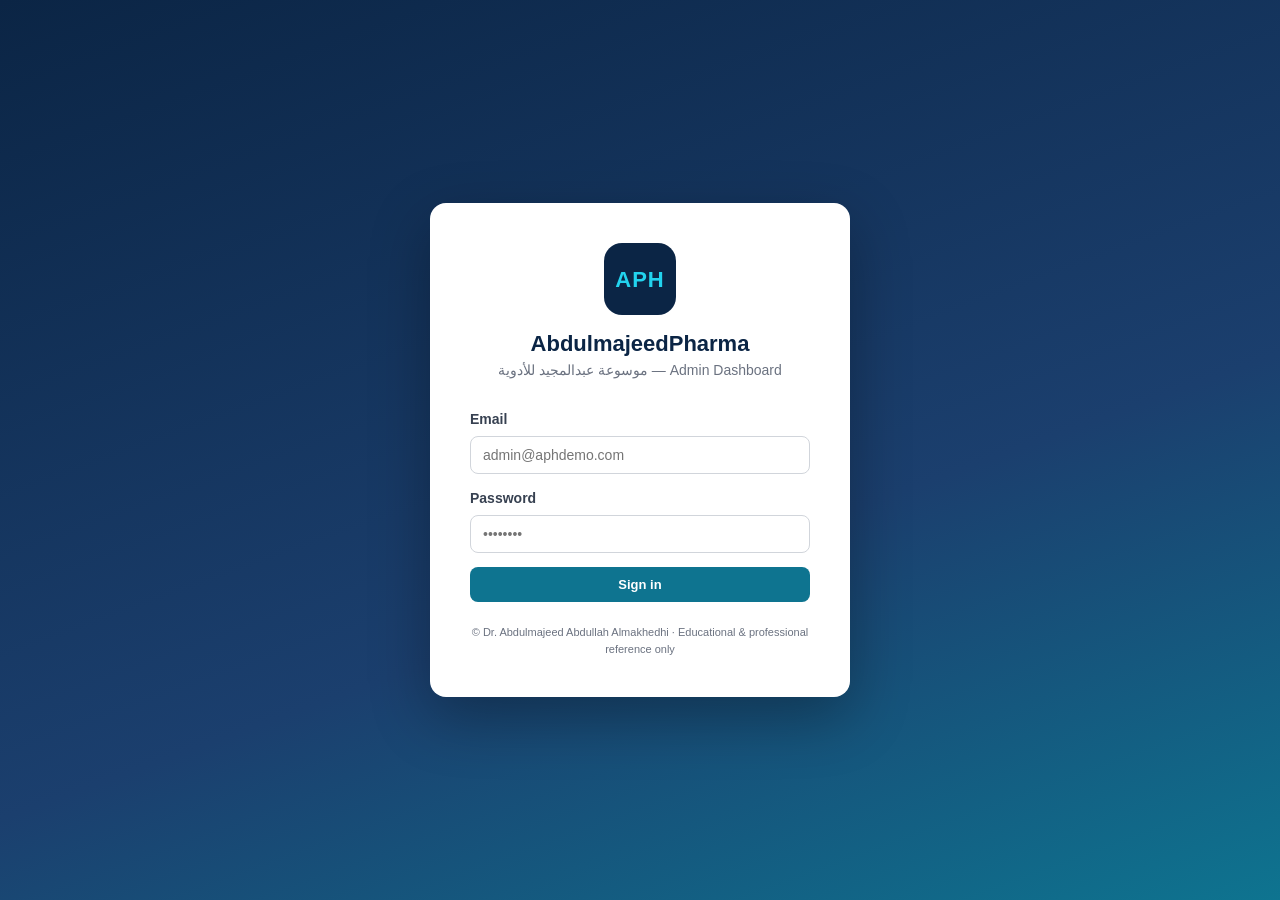
==== admin/index.html @ 185c7cea "Admin dashboard SPA (login, dashboard, drugs, products, taxonomy, imports, review, quality, users, a" ====
<!DOCTYPE html>
<html lang="en">
<head>
  <meta charset="UTF-8" />
  <meta name="viewport" content="width=device-width, initial-scale=1.0" />
  <title>APH Admin — AbdulmajeedPharma</title>
  <link rel="stylesheet" href="css/app.css" />
  <link rel="icon" href="data:image/svg+xml,%3Csvg xmlns='http://www.w3.org/2000/svg' viewBox='0 0 64 64'%3E%3Crect width='64' height='64' rx='14' fill='%230B2545'/%3E%3Ctext x='32' y='42' font-size='30' font-family='Arial' font-weight='bold' fill='%2322D3EE' text-anchor='middle'%3EAPH%3C/text%3E%3C/svg%3E" />
</head>
<body>
  <div id="app">
    <!-- Login -->
    <section id="login-view" class="login-wrap hidden">
      <div class="login-card">
        <div class="brand-block">
          <div class="logo-mark">APH</div>
          <h1>AbdulmajeedPharma</h1>
          <p class="muted">موسوعة عبدالمجيد للأدوية — Admin Dashboard</p>
        </div>
        <form id="login-form" autocomplete="on">
          <label>Email
            <input type="email" id="login-email" required placeholder="admin@aphdemo.com" />
          </label>
          <label>Password
            <input type="password" id="login-password" required placeholder="••••••••" />
          </label>
          <button type="submit" class="btn btn-primary btn-block">Sign in</button>
          <p id="login-error" class="error-text hidden"></p>
        </form>
        <p class="footer-note">© Dr. Abdulmajeed Abdullah Almakhedhi · Educational &amp; professional reference only</p>
      </div>
    </section>

    <!-- Shell -->
    <section id="shell" class="shell hidden">
      <aside class="sidebar">
        <div class="sidebar-brand">
          <div class="logo-mark small">APH</div>
          <div>
            <strong>AbdulmajeedPharma</strong>
            <div class="muted tiny">Admin Console</div>
          </div>
        </div>
        <nav id="nav" class="nav">
          <a href="#/dashboard" data-route="dashboard">Dashboard</a>
          <a href="#/drugs" data-route="drugs">Drugs</a>
          <a href="#/products" data-route="products">Products</a>
          <a href="#/systems" data-route="systems">Systems &amp; Classes</a>
          <a href="#/manufacturers" data-route="manufacturers">Manufacturers</a>
          <a href="#/sources" data-route="sources">Sources</a>
          <a href="#/imports" data-route="imports">Imports</a>
          <a href="#/review" data-route="review">Review Queue</a>
          <a href="#/images" data-route="images">Image Review</a>
          <a href="#/quality" data-route="quality">Data Quality</a>
          <a href="#/users" data-route="users">Users &amp; Roles</a>
          <a href="#/audit" data-route="audit">Audit Logs</a>
        </nav>
        <div class="sidebar-footer">
          <button id="btn-logout" class="btn btn-ghost btn-block">Sign out</button>
        </div>
      </aside>
      <main class="content">
        <header class="topbar">
          <h2 id="page-title">Dashboard</h2>
          <div class="topbar-right">
            <span id="user-badge" class="badge"></span>
            <span class="badge badge-demo">DEMO ENVIRONMENT</span>
          </div>
        </header>
        <div id="view" class="view"></div>
      </main>
    </section>
  </div>

  <div id="toast" class="toast hidden"></div>

  <script type="module" src="js/app.js"></script>
</body>
</html>
---- admin/css/app.css ----
/* APH Admin design system — medical navy / cyan / emerald (§2, §52) */
:root {
  --navy-900: #0B2545;
  --navy-800: #12335C;
  --navy-700: #1B3F6E;
  --cyan-600: #0E7490;
  --cyan-500: #0891B2;
  --cyan-400: #22D3EE;
  --emerald-600: #059669;
  --emerald-100: #D1FAE5;
  --amber-600: #D97706;
  --amber-100: #FEF3C7;
  --red-600: #DC2626;
  --red-100: #FEE2E2;
  --gray-900: #111827;
  --gray-700: #374151;
  --gray-500: #6B7280;
  --gray-300: #D1D5DB;
  --gray-200: #E5E7EB;
  --gray-100: #F3F4F6;
  --gray-50: #F9FAFB;
  --white: #FFFFFF;
  --radius: 10px;
  --shadow: 0 1px 3px rgba(11, 37, 69, 0.08), 0 1px 2px rgba(11, 37, 69, 0.06);
  --font: -apple-system, BlinkMacSystemFont, "Segoe UI", Roboto, "Helvetica Neue", Arial, "Noto Sans Arabic", sans-serif;
}

* { box-sizing: border-box; margin: 0; padding: 0; }
html, body { height: 100%; }
body { font-family: var(--font); color: var(--gray-900); background: var(--gray-100); font-size: 14px; line-height: 1.5; }
.hidden { display: none !important; }
.tiny { font-size: 11px; }
.muted { color: var(--gray-500); }

/* ---------- login ---------- */
.login-wrap { min-height: 100vh; display: flex; align-items: center; justify-content: center; background: linear-gradient(160deg, var(--navy-900) 0%, var(--navy-700) 60%, var(--cyan-600) 100%); padding: 24px; }
.login-card { background: var(--white); border-radius: 16px; padding: 40px; width: 100%; max-width: 420px; box-shadow: 0 20px 60px rgba(0,0,0,0.3); }
.brand-block { text-align: center; margin-bottom: 28px; }
.brand-block h1 { font-size: 22px; color: var(--navy-900); margin-top: 12px; }
.logo-mark { width: 72px; height: 72px; margin: 0 auto; border-radius: 18px; background: var(--navy-900); color: var(--cyan-400); display: flex; align-items: center; justify-content: center; font-weight: 800; font-size: 22px; letter-spacing: 1px; }
.logo-mark.small { width: 42px; height: 42px; border-radius: 10px; font-size: 13px; }
.login-card form label { display: block; font-weight: 600; margin-bottom: 14px; color: var(--gray-700); }
input, select, textarea { width: 100%; padding: 10px 12px; border: 1px solid var(--gray-300); border-radius: 8px; font-size: 14px; font-family: var(--font); margin-top: 6px; background: var(--white); }
input:focus, select:focus, textarea:focus { outline: 2px solid var(--cyan-500); border-color: transparent; }
.footer-note { text-align: center; margin-top: 22px; font-size: 11px; color: var(--gray-500); }
.error-text { color: var(--red-600); margin-top: 12px; font-size: 13px; }

/* ---------- shell ---------- */
.shell { display: grid; grid-template-columns: 250px 1fr; min-height: 100vh; }
.sidebar { background: var(--navy-900); color: var(--white); display: flex; flex-direction: column; position: sticky; top: 0; height: 100vh; }
.sidebar-brand { display: flex; gap: 12px; align-items: center; padding: 20px 18px; border-bottom: 1px solid rgba(255,255,255,0.08); }
.sidebar-brand strong { font-size: 14px; display: block; }
.sidebar-brand .muted { color: rgba(255,255,255,0.55); }
.nav { flex: 1; padding: 12px 10px; overflow-y: auto; }
.nav a { display: block; color: rgba(255,255,255,0.78); text-decoration: none; padding: 10px 14px; border-radius: 8px; margin-bottom: 2px; font-weight: 500; }
.nav a:hover { background: rgba(255,255,255,0.08); color: var(--white); }
.nav a.active { background: var(--cyan-600); color: var(--white); }
.sidebar-footer { padding: 16px; border-top: 1px solid rgba(255,255,255,0.08); }

.content { display: flex; flex-direction: column; min-width: 0; }
.topbar { background: var(--white); padding: 16px 28px; display: flex; justify-content: space-between; align-items: center; border-bottom: 1px solid var(--gray-200); }
.topbar h2 { font-size: 18px; color: var(--navy-900); }
.topbar-right { display: flex; gap: 8px; align-items: center; }
.view { padding: 24px 28px; }

/* ---------- components ---------- */
.btn { display: inline-flex; align-items: center; gap: 6px; padding: 9px 16px; border-radius: 8px; border: 1px solid transparent; font-weight: 600; font-size: 13px; cursor: pointer; font-family: var(--font); transition: opacity .15s; }
.btn:hover { opacity: 0.9; }
.btn-primary { background: var(--cyan-600); color: var(--white); }
.btn-secondary { background: var(--white); color: var(--navy-800); border-color: var(--gray-300); }
.btn-success { background: var(--emerald-600); color: var(--white); }
.btn-danger { background: var(--red-600); color: var(--white); }
.btn-ghost { background: transparent; color: rgba(255,255,255,0.85); border-color: rgba(255,255,255,0.25); }
.btn-sm { padding: 5px 10px; font-size: 12px; }
.btn-block { width: 100%; justify-content: center; }

.badge { display: inline-block; padding: 3px 10px; border-radius: 999px; font-size: 11px; font-weight: 700; background: var(--gray-200); color: var(--gray-700); }
.badge-demo { background: var(--amber-100); color: var(--amber-600); }
.badge-verified { background: var(--emerald-100); color: var(--emerald-600); }
.badge-pending { background: var(--amber-100); color: var(--amber-600); }
.badge-rejected { background: var(--red-100); color: var(--red-600); }
.badge-draft { background: var(--gray-200); color: var(--gray-700); }

.card { background: var(--white); border-radius: var(--radius); box-shadow: var(--shadow); padding: 20px; margin-bottom: 20px; }
.card h3 { font-size: 15px; color: var(--navy-900); margin-bottom: 14px; }

.stat-grid { display: grid; grid-template-columns: repeat(auto-fill, minmax(180px, 1fr)); gap: 14px; margin-bottom: 20px; }
.stat { background: var(--white); border-radius: var(--radius); box-shadow: var(--shadow); padding: 16px 18px; border-top: 3px solid var(--cyan-500); }
.stat .label { font-size: 11px; text-transform: uppercase; letter-spacing: 0.6px; color: var(--gray-500); font-weight: 700; }
.stat .value { font-size: 26px; font-weight: 800; color: var(--navy-900); margin-top: 4px; }
.stat.green { border-top-color: var(--emerald-600); }
.stat.amber { border-top-color: var(--amber-600); }
.stat.red { border-top-color: var(--red-600); }

table { width: 100%; border-collapse: collapse; background: var(--white); border-radius: var(--radius); overflow: hidden; box-shadow: var(--shadow); }
th { text-align: left; font-size: 11px; text-transform: uppercase; letter-spacing: 0.5px; color: var(--gray-500); padding: 11px 14px; background: var(--gray-50); border-bottom: 1px solid var(--gray-200); }
td { padding: 11px 14px; border-bottom: 1px solid var(--gray-100); vertical-align: middle; }
tr:last-child td { border-bottom: none; }
tr:hover td { background: var(--gray-50); }

.toolbar { display: flex; gap: 10px; margin-bottom: 16px; flex-wrap: wrap; align-items: center; }
.toolbar input, .toolbar select { width: auto; min-width: 200px; margin-top: 0; }
.spacer { flex: 1; }

.chart-row { display: grid; grid-template-columns: 2fr 1fr; gap: 20px; }
.bar-row { display: flex; align-items: center; gap: 10px; margin-bottom: 7px; }
.bar-label { width: 190px; font-size: 12px; color: var(--gray-700); text-align: right; }
.bar-track { flex: 1; background: var(--gray-100); border-radius: 6px; height: 16px; overflow: hidden; }
.bar-fill { height: 100%; background: var(--cyan-500); border-radius: 6px; min-width: 2px; }
.bar-fill.green { background: var(--emerald-600); }
.bar-count { width: 36px; font-size: 12px; font-weight: 700; color: var(--navy-800); }

.form-grid { display: grid; grid-template-columns: 1fr 1fr; gap: 14px; }
.form-grid label { font-weight: 600; color: var(--gray-700); font-size: 13px; }
.form-grid .full { grid-column: 1 / -1; }

.tabs { display: flex; gap: 4px; border-bottom: 2px solid var(--gray-200); margin-bottom: 18px; flex-wrap: wrap; }
.tabs button { border: none; background: none; padding: 10px 16px; font-weight: 600; color: var(--gray-500); cursor: pointer; border-bottom: 2px solid transparent; margin-bottom: -2px; font-size: 13px; font-family: var(--font); }
.tabs button.active { color: var(--cyan-600); border-bottom-color: var(--cyan-600); }

.empty { text-align: center; padding: 40px; color: var(--gray-500); }
.toast { position: fixed; bottom: 24px; right: 24px; background: var(--navy-900); color: var(--white); padding: 14px 22px; border-radius: 10px; box-shadow: 0 10px 30px rgba(0,0,0,0.25); z-index: 100; font-weight: 600; }
.toast.error { background: var(--red-600); }

.note { background: var(--amber-100); border-left: 4px solid var(--amber-600); padding: 12px 16px; border-radius: 8px; margin-bottom: 16px; font-size: 13px; color: var(--gray-700); }
.note.info { background: #E0F2FE; border-left-color: var(--cyan-500); }

.steps { display: flex; gap: 8px; flex-wrap: wrap; margin-bottom: 18px; }
.step { padding: 6px 12px; border-radius: 999px; background: var(--gray-200); font-size: 12px; font-weight: 600; color: var(--gray-500); }
.step.active { background: var(--cyan-600); color: var(--white); }
.step.done { background: var(--emerald-100); color: var(--emerald-600); }

@media (max-width: 960px) {
  .shell { grid-template-columns: 1fr; }
  .sidebar { position: relative; height: auto; }
  .chart-row, .form-grid { grid-template-columns: 1fr; }
}
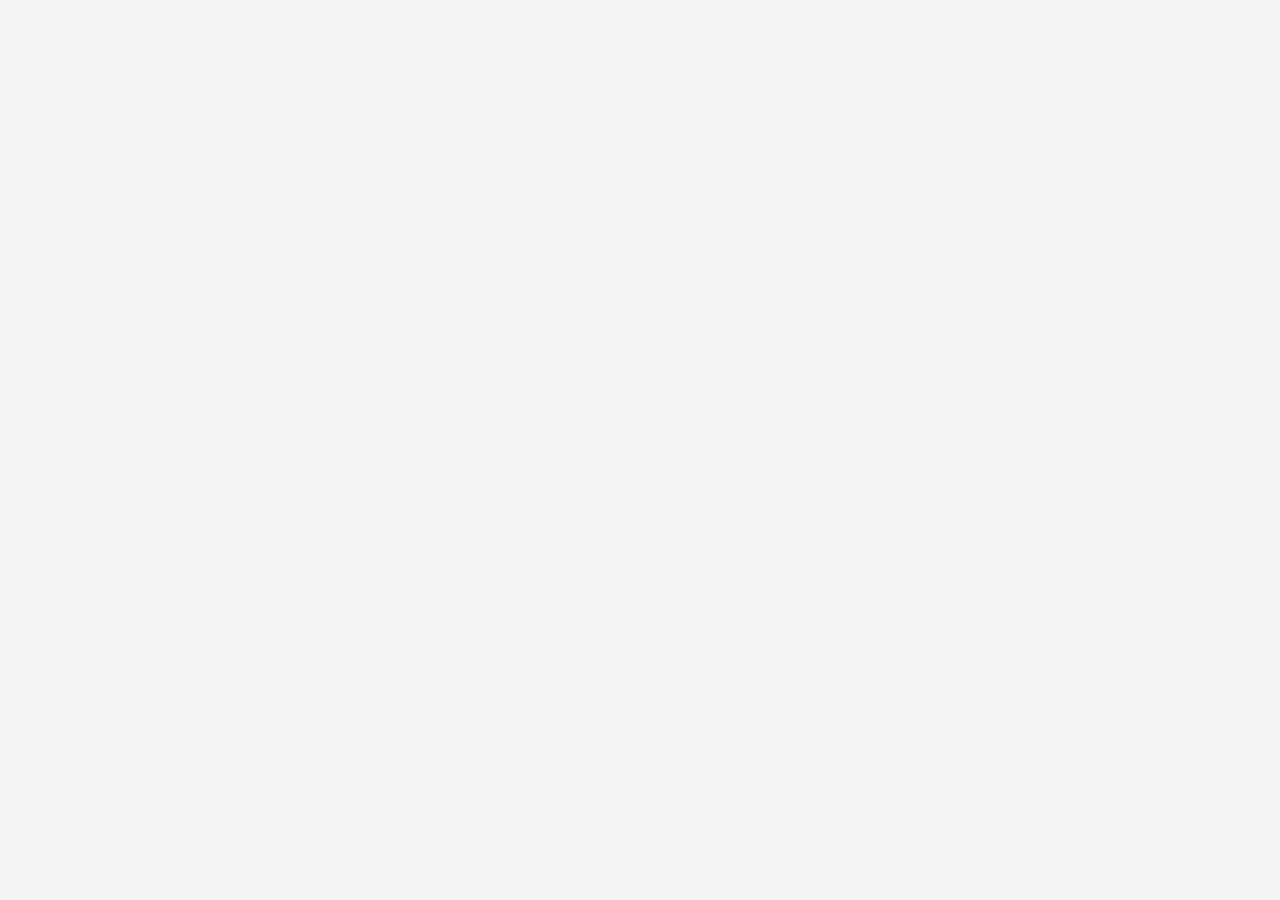
==== commit b648af17: "Phase 3: reports module (§96, 8 reports + CSV export), audit query/CSV export (§95, filters + date r" ====
--- a/admin/index.html
+++ b/admin/index.html
@@ -45,6 +45,7 @@
           <a href="#/dashboard" data-route="dashboard">Dashboard</a>
           <a href="#/drugs" data-route="drugs">Drugs</a>
           <a href="#/products" data-route="products">Products</a>
+          <a href="#/compare" data-route="compare">Compare</a>
           <a href="#/systems" data-route="systems">Systems &amp; Classes</a>
           <a href="#/manufacturers" data-route="manufacturers">Manufacturers</a>
           <a href="#/sources" data-route="sources">Sources</a>
@@ -52,6 +53,7 @@
           <a href="#/review" data-route="review">Review Queue</a>
           <a href="#/images" data-route="images">Image Review</a>
           <a href="#/quality" data-route="quality">Data Quality</a>
+          <a href="#/reports" data-route="reports">Reports</a>
           <a href="#/users" data-route="users">Users &amp; Roles</a>
           <a href="#/audit" data-route="audit">Audit Logs</a>
         </nav>
